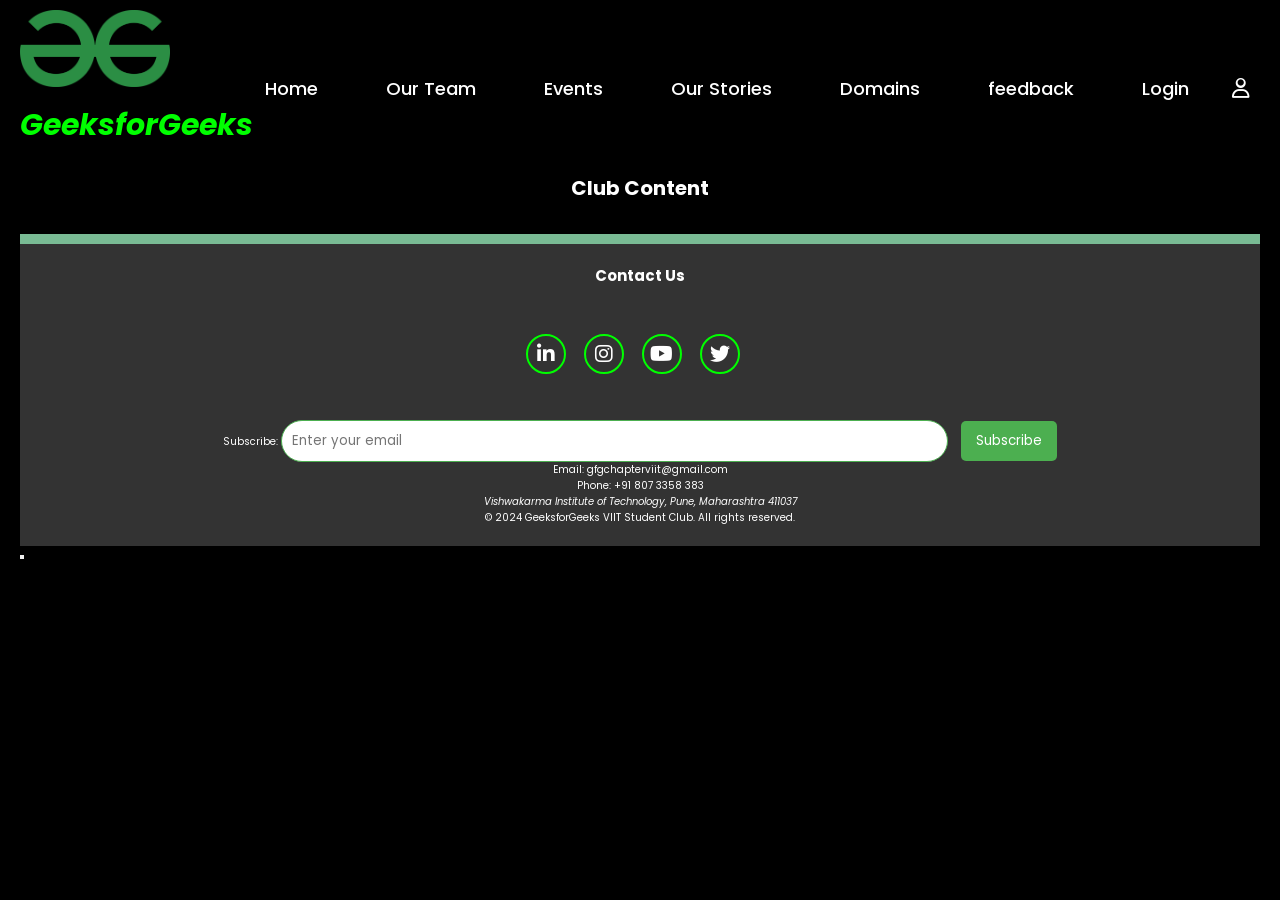
==== Club Public Content.html @ 23445c95 "added sucess story page" ====
<!DOCTYPE html>
<html lang="en">
<head>
    <meta charset="UTF-8">
    <title>Club Public Content</title>
    <link rel="stylesheet" href="home.css">
    <link rel="stylesheet" href="https://cdnjs.cloudflare.com/ajax/libs/font-awesome/6.5.2/css/all.min.css">
    <style>
        body {
            font-family: Arial, sans-serif;
            margin: 0;
            background-color: black;
            padding: 20px;
            line-height: 1.6;
            padding-top: 120px;
            width: 100%;
            box-sizing: border-box;
        }

        #contentList {
            width: 100%;
            max-width: 1400px;
            margin: 0 auto;
            display: flex;
            flex-direction: column;
            align-items: center;
        }

        .content-item {
            width: 80%;
            display: flex;
            flex-direction: column;
            isolation: isolate;
            position: relative;
            margin-bottom: 20px;
            background: white;
            border-radius: 1rem;
            overflow: hidden;
            font-family: 'Gill Sans', 'Gill Sans MT', Calibri, 'Trebuchet MS', sans-serif;
            font-size: 16px;
            --gradient: linear-gradient(to bottom, #2eadff, #3d83ff, #7e61ff);
            --color: #32a6ff;
            padding: 20px;
        }

        .content-item:before {
            position: absolute;
            content: "";
            inset: 0.0625rem;
            border-radius: 0.9375rem;
            background: #18181b;
            z-index: 2;
        }

        .content-item:after {
            position: absolute;
            content: "";
            width: 0.25rem;
            inset: 0.65rem auto 0.65rem 0.5rem;
            border-radius: 0.125rem;
            background: var(--gradient);
            transition: transform 300ms ease;
            z-index: 4;
        }

        .content-item:hover:after {
            transform: translateX(0.15rem);
        }

        .content-item img {
            max-width: 200px;
            margin-bottom: 15px;
            position: relative;
            z-index: 5;
        }

        .content-item h3 {
            color: var(--color);
            padding: 0.65rem 0.25rem 0.4rem 1.25rem;
            font-weight: 500;
            font-size: 1.1rem;
            transition: transform 300ms ease;
            z-index: 5;
            position: relative;
        }

        .content-item p {
            color: #99999d;
            padding: 0 1.25rem;
            transition: transform 300ms ease;
            z-index: 5;
            position: relative;
        }

        .content-item:hover h3,
        .content-item:hover p {
            transform: translateX(0.25rem);
        }

        .notiglow,
        .notiborderglow {
            position: absolute;
            width: 100%;
            height: 100%;
            transform: translate(-50%, -50%);
            background: radial-gradient(circle closest-side at center, white, transparent);
            opacity: 0;
            transition: opacity 300ms ease;
            pointer-events: none;
        }

        .notiglow { z-index: 3; }
        .notiborderglow { z-index: 1; }

        .content-item:hover .notiglow { opacity: 0.1; }
        .content-item:hover .notiborderglow { opacity: 0.1; }

        /* Keep existing button styles */
        .Documents-btn {
            display: flex;
            align-items: center;
            justify-content: flex-start;
            width: fit-content;
            height: 45px;
            border: none;
            padding: 0px 15px;
            border-radius: 5px;
            background-color: rgb(49, 49, 83);
            gap: 10px;
            cursor: pointer;
            transition: all 0.3s;
            position: relative;
            z-index: 5;
        }
        .folderContainer {
            width: 40px;
            height: fit-content;
            display: flex;
            flex-direction: column;
            align-items: center;
            justify-content: flex-end;
            position: relative;
        }
        .fileBack {
            z-index: 1;
            width: 80%;
            height: auto;
        }
        .filePage {
            width: 50%;
            height: auto;
            position: absolute;
            z-index: 2;
            transition: all 0.3s ease-out;
        }
        .fileFront {
            width: 85%;
            height: auto;
            position: absolute;
            z-index: 3;
            opacity: 0.95;
            transform-origin: bottom;
            transition: all 0.3s ease-out;
        }
        .text {
            color: white;
            font-size: 14px;
            font-weight: 600;
            letter-spacing: 0.5px;
        }
        .Documents-btn:hover .filePage {
            transform: translateY(-5px);
        }
        .Documents-btn:hover {
            background-color: rgb(58, 58, 94);
        }
        .Documents-btn:active {
            transform: scale(0.95);
        }
        .Documents-btn:hover .fileFront {
            transform: rotateX(30deg);
        }

        .navbar-container {
            position: fixed;
            top: 0;
            left: 0;
            width: 100%;
            z-index: 1000;
            background-color: rgba(0, 0, 0, 0.9);
        }

        #header {
            width: 100%;
            max-width: 1400px;
            margin: 0 auto;
            padding: 10px 20px;
            box-sizing: border-box;
            display: flex;
            justify-content: space-between;
            align-items: center;
        }

        h1 {
            margin-top: 20px; /* Add space above the heading */
            color: white;     /* Make heading visible on black background */
            margin-bottom: 30px; /* Add space below the heading */
        }

        footer {
            width: 100%;
            max-width: 1400px;
            margin: 0 auto;
        }

        #contentList {
            margin-top: 20px; /* Add space above the content list */
        }

        /* Add styles for the email prompt dialog */
        .email-dialog {
            position: fixed;
            top: 50%;
            left: 50%;
            transform: translate(-50%, -50%);
            background: #18181b;
            padding: 20px;
            border-radius: 10px;
            z-index: 1001;
            box-shadow: 0 0 15px rgba(0,0,0,0.3);
            border: 1px solid var(--color);
            display: none;
        }

        .email-dialog input {
            width: 100%;
            padding: 8px;
            margin: 10px 0;
            border-radius: 4px;
            border: 1px solid #3d83ff;
            background: #242424;
            color: white;
        }

        .email-dialog button {
            padding: 8px 15px;
            margin: 5px;
            border: none;
            border-radius: 4px;
            cursor: pointer;
            background: var(--gradient);
            color: white;
        }

        .overlay {
            position: fixed;
            top: 0;
            left: 0;
            right: 0;
            bottom: 0;
            background: rgba(0,0,0,0.7);
            z-index: 1000;
            display: none;
        }
    </style>
</head>
<body>
    <div class="navbar-container">
        <header id="header" style="display: inline-flex;">
            <div class="logo">
                <img src="assets/GeeksforGeeks.svg.png" alt="GeeksforGeeks logo" width="150" />
                <p id="logo_title">GeeksforGeeks</p>
            </div>
            
            <nav>
                <a href="home_page.html" aria-label="View Domains">Home <span class="emoji"></span></a>
                <a href="team.html" aria-label="Meet Our Team">Our Team <span class="emoji"></span></a>
                <a href="events.html" aria-label="See Events">Events <span class="emoji"></span></a>
                <a href="Club Public Content.html" aria-label="Success">Our Stories <span class="emoji"></span></a>
                <a href="domains.html" aria-label="View Domains">Domains <span class="emoji"></span></a>
                <a href="feedback.html" aria-label="Learn About Us">feedback <span class="emoji"></span></a>
                <a href="login.html" aria-label="Learn About Us">Login</a>
                <a href="login.html" aria-label="Learn About Us"></a>
                <a href="Club Admin Dashboard.html"> <i class="fa-regular fa-user" id="user_login"></i></a>
            </nav>
        </header>
    </div>
    <br><br>    
<center><h1>Club Content</h1></center>  
    <div id="contentList"></div>
    <div class="ribbon"></div>
    <footer>
        <div class="contact-info">
          <h2>Contact Us</h2>
          <br>
          <div class="social-icons">
              <a href="https://www.linkedin.com/company/gfg-viit/" target="_blank">
                  <i class="fab fa-linkedin-in"></i>
              </a>
              <a href="https://www.instagram.com/gfg_viit/" target="_blank">
                  <i class="fab fa-instagram"></i>
              </a>
              <a href="https://m.youtube.com/@geeksforgeeksviit1161" target="_blank">
                  <i class="fab fa-youtube"></i>
              </a>
             <a href="https://x.com/GfgViit?t=T0-_fiFjqprw9JBnfZj6lg&s=09" target="_blank">
              <i class="fab fa-twitter"></i>
              </a>
          </div>
      </div> 
    
        <br>
        <div class="footer-content">
            <form>
                <label for="email">Subscribe:</label>
                <input type="email" id="email" placeholder="Enter your email" />
                <button type="submit">Subscribe</button>
            </form>
      
            <p>Email: <a href="mailto:gfgchapterviit@gmail.com">gfgchapterviit@gmail.com</a></p>
          
            <p>Phone: <a href="tel:+91-8073358383">+91 807 3358 383</a></p>
            <address>
          
              Vishwakarma Institute of Technology, Pune, Maharashtra 411037
          </address>
        </div>
      </div>
   
            <p>&copy; 2024 GeeksforGeeks VIIT Student Club. All rights reserved.</p>
        </div>
    </div> 
</footer>
<!-- scroll to top button  -->
<button id="scrollToTop" title="Scroll to Top"></button>

    <div class="overlay" id="overlay"></div>
    <div class="email-dialog" id="emailDialog">
        <h3 style="color: white;">Share Success Story</h3>
        <input type="email" id="recipientEmail" placeholder="Enter recipient's email">
        <button onclick="sendEmail()">Send</button>
        <button onclick="closeDialog()">Cancel</button>
    </div>

    <script>
        const CONTENT_STORAGE_KEY = 'clubContent';

        function renderContentList() {
            const contentList = document.getElementById('contentList');
            const contents = JSON.parse(localStorage.getItem(CONTENT_STORAGE_KEY) || '[]');

            contentList.innerHTML = contents.map(content => `
                <div class="content-item">
                    <div class="notiglow"></div>
                    <div class="notiborderglow"></div>
                    <h3>${content.title}</h3>
                    <img src="${content.image}" alt="${content.title}">
                    <p>${content.description}</p>
                    <button class="Documents-btn" 
                        onclick="shareViaEmail(this)" 
                        data-title="${content.title}"
                        data-story="${encodeURIComponent(content.successStory)}">
                        <span class="folderContainer">
                            <svg class="fileBack" width="146" height="113" viewBox="0 0 146 113" fill="none" xmlns="http://www.w3.org/2000/svg">
                                <path d="M0 4C0 1.79086 1.79086 0 4 0H50.3802C51.8285 0 53.2056 0.627965 54.1553 1.72142L64.3303 13.4371C65.2799 14.5306 66.657 15.1585 68.1053 15.1585H141.509C143.718 15.1585 145.509 16.9494 145.509 19.1585V109C145.509 111.209 143.718 113 141.509 113H3.99999C1.79085 113 0 111.209 0 109V4Z" fill="url(#paint0_linear_117_4)"></path>
                                <defs>
                                    <linearGradient id="paint0_linear_117_4" x1="0" y1="0" x2="72.93" y2="95.4804" gradientUnits="userSpaceOnUse">
                                        <stop stop-color="#8F88C2"></stop>
                                        <stop offset="1" stop-color="#5C52A2"></stop>
                                    </linearGradient>
                                </defs>
                            </svg>
                            <svg class="filePage" width="88" height="99" viewBox="0 0 88 99" fill="none" xmlns="http://www.w3.org/2000/svg">
                                <rect width="88" height="99" fill="url(#paint0_linear_117_6)"></rect>
                                <defs>
                                    <linearGradient id="paint0_linear_117_6" x1="0" y1="0" x2="81" y2="160.5" gradientUnits="userSpaceOnUse">
                                        <stop stop-color="white"></stop>
                                        <stop offset="1" stop-color="#686868"></stop>
                                    </linearGradient>
                                </defs>
                            </svg>
                            <svg class="fileFront" width="160" height="79" viewBox="0 0 160 79" fill="none" xmlns="http://www.w3.org/2000/svg">
                                <path d="M0.29306 12.2478C0.133905 9.38186 2.41499 6.97059 5.28537 6.97059H30.419H58.1902C59.5751 6.97059 60.9288 6.55982 62.0802 5.79025L68.977 1.18034C70.1283 0.410771 71.482 0 72.8669 0H77H155.462C157.87 0 159.733 2.1129 159.43 4.50232L150.443 75.5023C150.19 77.5013 148.489 79 146.474 79H7.78403C5.66106 79 3.9079 77.3415 3.79019 75.2218L0.29306 12.2478Z" fill="url(#paint0_linear_117_5)"></path>
                                <defs>
                                    <linearGradient id="paint0_linear_117_5" x1="38.7619" y1="8.71323" x2="66.9106" y2="82.8317" gradientUnits="userSpaceOnUse">
                                        <stop stop-color="#C3BBFF"></stop>
                                        <stop offset="1" stop-color="#51469A"></stop>
                                    </linearGradient>
                                </defs>
                            </svg>
                        </span>
                        <p class="text">Share Success Story</p>
                    </button>
                </div>
            `).join('');
        }

        let currentStoryData = null;

        function shareViaEmail(button) {
            currentStoryData = {
                title: button.getAttribute('data-title'),
                story: decodeURIComponent(button.getAttribute('data-story'))
            };
            
            document.getElementById('overlay').style.display = 'block';
            document.getElementById('emailDialog').style.display = 'block';
        }

        function closeDialog() {
            document.getElementById('overlay').style.display = 'none';
            document.getElementById('emailDialog').style.display = 'none';
            document.getElementById('recipientEmail').value = '';
        }

        function sendEmail() {
            const recipientEmail = document.getElementById('recipientEmail').value;
            
            if (!recipientEmail) {
                alert('Please enter a valid email address');
                return;
            }

            if (!currentStoryData) {
                alert('Something went wrong. Please try again.');
                return;
            }

            const subject = encodeURIComponent(`Success Story: ${currentStoryData.title}`);
            const body = encodeURIComponent(`Check out this amazing success story:\n\n${currentStoryData.story}`);
            window.location.href = `mailto:${recipientEmail}?subject=${subject}&body=${body}`;
            
            closeDialog();
        }

        // Initial render
        renderContentList();
    </script>
</body>
</html>
---- home.css ----
@import url('https://fonts.googleapis.com/css2?family=Poppins:wght@100;200;300;400;500;600&display=swap');

* {
    margin: 0;
    padding: 0;
    box-sizing: border-box;
    text-decoration: none;
    font-family: 'Poppins', sans-serif;
}

html {
    font-size: 62.5%;
}

body {
    width: 100%;
    height: 100vh;
    background-color: transparent; /* Ensure background is transparent */
}

/* Header */
header {
    margin-top: 20px;
    top: 0;
    left: 0;
    height: 100%;
    width: 100%;
    padding: 1rem 9%;
    background-color: transparent; /* Ensure background is transparent */
    filter: drop-shadow(10px);
    display: flex;
    justify-content: space-between;
    align-items: center;
    z-index: 100; /* Ensure header is above particles */
}

.logo {
    font-style: oblique;
    font-family: Cambria, Cochin, Georgia, Times, 'Times New Roman', serif;
    font-size: 3rem;
    color: #00FF00;
    font-weight: bold;
    cursor: pointer;
    transition: transform 0.5s ease;
}

.logo:hover {
    transform: scale(1.1);
}

nav a {
    margin: 0 10px;
    font-size: 1.8rem;
    color: white;
    font-weight: 500;
    border-bottom: 3px solid transparent;
    transition: 0.3s ease;
}

#user_login {
    font-size: 20px;
}

nav a:hover,
nav a.active {
    color: #19cc28;
    border-bottom: 3px solid #19cc28;
}

@media (max-width: 995px) {
    nav {
        display: flex;
        position: absolute;
        top: 0;
        right: 0;
        width: 40%;
        padding: 1rem;
        background-color: #161616;
        border-left: 3px solid #19cc28;
        border-bottom: 3px solid #19cc28;
        border-bottom-left-radius: 2rem;
    }

    nav a {
        font-size: 2rem;
        margin: 3rem 0;
    }
}

.emoji {
    display: inline-block;
    width: 40px;
    height: 40px;
    background: url("assets/dino-removebg-preview.png") no-repeat center;
    background-size: contain;
    transform: scale(0);
    opacity: 0;
    transition: transform 0.3s ease, opacity 0.3s ease;
}

nav a:hover .emoji {
    transform: scale(1);
    opacity: 1;
}

.home {
    width: 100%;
    display: flex;
    justify-content: center;
    align-items: center;
    padding: 20rem;
    min-height: 100vh;
    background-color: transparent; /* Ensure background is transparent */
    position: relative;
    z-index: 1; /* Ensure home section is above particles */
}

.home-content h1 {
    color: white;
    font-size: 6rem;
    font-weight: 700;
    line-height: 1.3;
}

.home-content h1 span {
    color: #19cc28;
}

.home-content h3 {
    font-size: 4rem;
    font-weight: 700;
    margin-bottom: 1rem;
}

.home-content p {
    font-size: 1.6rem;
}

.home-img img {
    width: 32vw;
    border-radius: 50%;
    box-shadow: 0 0 25px #19cc28;
    cursor: pointer;
    transition: transform 0.2s ease;
}

.home-img img:hover {
    transform: scale(1.05);
}

.social-icons a {
    display: inline-flex;
    justify-content: center;
    align-items: center;
    width: 4rem;
    height: 4rem;
    background-color: transparent;
    border: 0.2rem solid #00FF00;
    font-size: 2rem;
    border-radius: 50%;
    margin: 3rem 1.5rem 3rem 0;
    transition: 0.3s ease;
    color: #00FF00;
}

.social-icons a:hover {
    transform: scale(1.3) translateY(-5px);
    background-color: #00FF00;
    box-shadow: 0 0 25px #00FF00;
}

p a {
    color: #ffffff;
}

.typing-text {
    color: white;
    font-size: 34px;
    font-weight: 600;
    min-width: 280px;
}

.typing-text span {
    position: relative;
}

.typing-text span::before {
    content: "software Developer";
    color: #19cc28;
    animation: words 20s infinite;
}

.typing-text span::after {
    content: "";
    background-color: transparent;
    position: absolute;
    width: calc(100% + 8px);
    height: 100%;
    border-left: 3px solid white;
    right: -8px;
    animation: cursor 0.6s infinite;
}

@keyframes cursor {
    to {
        border-left: 3px solid #00FF00;
    }
}

@media (max-width: 1000px) {
    .home {
        gap: 4rem;
    }
}

@media(max-width:995px) {
    .home {
        flex-direction: column;
        margin: 5rem 4rem;
    }

    .home .home-content h3 {
        font-size: 2.5rem;
    }

    .home-content h1 {
        font-size: 5rem;
    }

    .home-img img {
        width: 70vw;
        margin-top: 4rem;
    }
}

@keyframes words {
    0%, 20% {
        content: "Data Structures";
    }
    21%, 40% {
        content: "Artificial Intelligence";
    }
    41%, 60% {
        content: "Web Designer";
    }
    61%, 80% {
        content: "Web Development";
    }
    81%, 100% {
        content: "DSA";
    }
}

/* Footer */
footer {
    align-items: start;
    background-color: #333;
    color: #ffffff;
    padding: 20px;
    text-align: center;
    position: relative;
    z-index: 1; /* Ensure footer is above particles */
}

footer input[type="email"] {
    padding: 10px;
    border: 1px solid #4CAF50;
    border-radius: 50px;
    width: 50em;
    margin-right: 10px;
}

footer button {
    padding: 10px 15px;
    background-color: #4CAF50;
    color: #ffffff;
    border: none;
    border-radius: 5px;
    cursor: pointer;
}

footer button:hover {
    background-color: #45a049;
}

.contact-info a {
    color: #ffffff;
}

@media (max-width: 995px) {
    .home {
        flex-direction: column;
        gap: 4rem;
    }

    .home-content h1 {
        font-size: 5rem;
    }

    .home-content h3 {
        font-size: 2.5rem;
    }

    .home-img img {
        width: 70vw;
        margin-top: 4rem;
    }
}

.container {
    width: 100%;
    margin-top: 50px;
    display: flex;
    justify-content: space-around;
    align-items: flex-start;
    gap: 40px;
    padding: 20px;
    background-color: transparent;
    position: relative;
    z-index: 1; /* Ensure container is above particles */
}

.box {
    min-height: 300px;
    width: 400px;
    height: 400px;
    padding: 20px;
    padding-top: 40px;
    color: red;
    background-color: rgb(32, 30, 30);
    border: 2px solid #19cc28;
    border-radius: 10px;
    text-align: center;
    overflow: hidden;
    position: relative;
    transition: transform 0.3s ease, box-shadow 0.3s ease;
    box-sizing: border-box;
    background-image: url(background\ box.avif);
}

.box p {
    font-size: 2rem;
    font-weight: bold;
    color: #19cc28;
    line-height: 1.6;
    margin: 0;
    overflow-wrap: break-word;
    word-wrap: break-word;
}

.box:hover {
    box-shadow: 0 8px 16px rgba(25, 204, 40, 0.8), 0 0 20px #19cc28;
    transform: scale(1.05);
    z-index: 100;
    overflow: visible;
}

.ribbon {
    height: 10px;
    width: 100%;
    background-color: rgb(121, 187, 148);
}
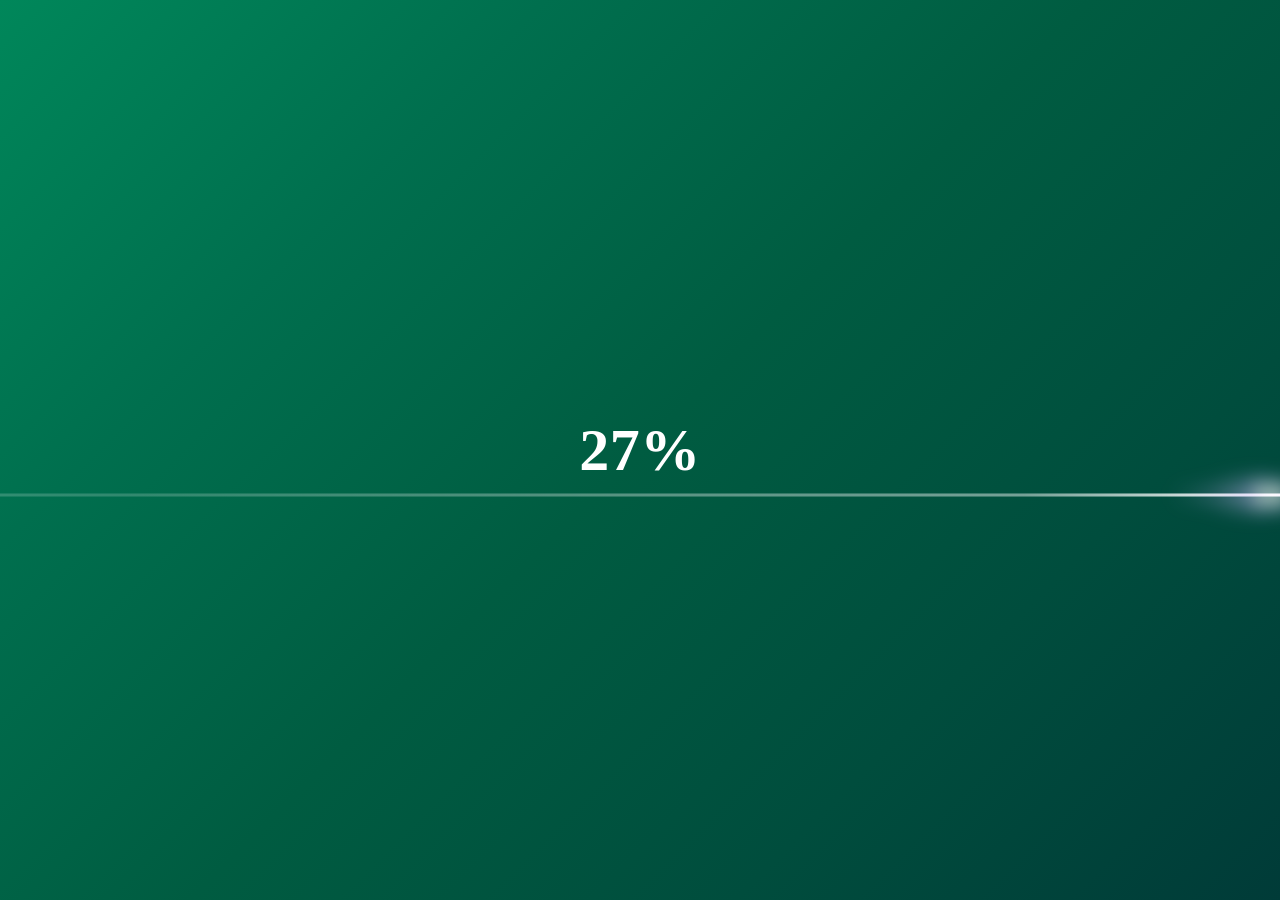
==== commit 4d7169ed: "Added Page Loader" ====
--- a/Club Public Content.html
+++ b/Club Public Content.html
@@ -5,266 +5,28 @@
     <title>Club Public Content</title>
     <link rel="stylesheet" href="home.css">
     <link rel="stylesheet" href="https://cdnjs.cloudflare.com/ajax/libs/font-awesome/6.5.2/css/all.min.css">
-    <style>
-        body {
-            font-family: Arial, sans-serif;
-            margin: 0;
-            background-color: black;
-            padding: 20px;
-            line-height: 1.6;
-            padding-top: 120px;
-            width: 100%;
-            box-sizing: border-box;
-        }
-
-        #contentList {
-            width: 100%;
-            max-width: 1400px;
-            margin: 0 auto;
-            display: flex;
-            flex-direction: column;
-            align-items: center;
-        }
-
-        .content-item {
-            width: 80%;
-            display: flex;
-            flex-direction: column;
-            isolation: isolate;
-            position: relative;
-            margin-bottom: 20px;
-            background: white;
-            border-radius: 1rem;
-            overflow: hidden;
-            font-family: 'Gill Sans', 'Gill Sans MT', Calibri, 'Trebuchet MS', sans-serif;
-            font-size: 16px;
-            --gradient: linear-gradient(to bottom, #2eadff, #3d83ff, #7e61ff);
-            --color: #32a6ff;
-            padding: 20px;
-        }
-
-        .content-item:before {
-            position: absolute;
-            content: "";
-            inset: 0.0625rem;
-            border-radius: 0.9375rem;
-            background: #18181b;
-            z-index: 2;
-        }
-
-        .content-item:after {
-            position: absolute;
-            content: "";
-            width: 0.25rem;
-            inset: 0.65rem auto 0.65rem 0.5rem;
-            border-radius: 0.125rem;
-            background: var(--gradient);
-            transition: transform 300ms ease;
-            z-index: 4;
-        }
-
-        .content-item:hover:after {
-            transform: translateX(0.15rem);
-        }
-
-        .content-item img {
-            max-width: 200px;
-            margin-bottom: 15px;
-            position: relative;
-            z-index: 5;
-        }
-
-        .content-item h3 {
-            color: var(--color);
-            padding: 0.65rem 0.25rem 0.4rem 1.25rem;
-            font-weight: 500;
-            font-size: 1.1rem;
-            transition: transform 300ms ease;
-            z-index: 5;
-            position: relative;
-        }
-
-        .content-item p {
-            color: #99999d;
-            padding: 0 1.25rem;
-            transition: transform 300ms ease;
-            z-index: 5;
-            position: relative;
-        }
-
-        .content-item:hover h3,
-        .content-item:hover p {
-            transform: translateX(0.25rem);
-        }
-
-        .notiglow,
-        .notiborderglow {
-            position: absolute;
-            width: 100%;
-            height: 100%;
-            transform: translate(-50%, -50%);
-            background: radial-gradient(circle closest-side at center, white, transparent);
-            opacity: 0;
-            transition: opacity 300ms ease;
-            pointer-events: none;
-        }
-
-        .notiglow { z-index: 3; }
-        .notiborderglow { z-index: 1; }
-
-        .content-item:hover .notiglow { opacity: 0.1; }
-        .content-item:hover .notiborderglow { opacity: 0.1; }
-
-        /* Keep existing button styles */
-        .Documents-btn {
-            display: flex;
-            align-items: center;
-            justify-content: flex-start;
-            width: fit-content;
-            height: 45px;
-            border: none;
-            padding: 0px 15px;
-            border-radius: 5px;
-            background-color: rgb(49, 49, 83);
-            gap: 10px;
-            cursor: pointer;
-            transition: all 0.3s;
-            position: relative;
-            z-index: 5;
-        }
-        .folderContainer {
-            width: 40px;
-            height: fit-content;
-            display: flex;
-            flex-direction: column;
-            align-items: center;
-            justify-content: flex-end;
-            position: relative;
-        }
-        .fileBack {
-            z-index: 1;
-            width: 80%;
-            height: auto;
-        }
-        .filePage {
-            width: 50%;
-            height: auto;
-            position: absolute;
-            z-index: 2;
-            transition: all 0.3s ease-out;
-        }
-        .fileFront {
-            width: 85%;
-            height: auto;
-            position: absolute;
-            z-index: 3;
-            opacity: 0.95;
-            transform-origin: bottom;
-            transition: all 0.3s ease-out;
-        }
-        .text {
-            color: white;
-            font-size: 14px;
-            font-weight: 600;
-            letter-spacing: 0.5px;
-        }
-        .Documents-btn:hover .filePage {
-            transform: translateY(-5px);
-        }
-        .Documents-btn:hover {
-            background-color: rgb(58, 58, 94);
-        }
-        .Documents-btn:active {
-            transform: scale(0.95);
-        }
-        .Documents-btn:hover .fileFront {
-            transform: rotateX(30deg);
-        }
-
-        .navbar-container {
-            position: fixed;
-            top: 0;
-            left: 0;
-            width: 100%;
-            z-index: 1000;
-            background-color: rgba(0, 0, 0, 0.9);
-        }
-
-        #header {
-            width: 100%;
-            max-width: 1400px;
-            margin: 0 auto;
-            padding: 10px 20px;
-            box-sizing: border-box;
-            display: flex;
-            justify-content: space-between;
-            align-items: center;
-        }
-
-        h1 {
-            margin-top: 20px; /* Add space above the heading */
-            color: white;     /* Make heading visible on black background */
-            margin-bottom: 30px; /* Add space below the heading */
-        }
-
-        footer {
-            width: 100%;
-            max-width: 1400px;
-            margin: 0 auto;
-        }
-
-        #contentList {
-            margin-top: 20px; /* Add space above the content list */
-        }
-
-        /* Add styles for the email prompt dialog */
-        .email-dialog {
-            position: fixed;
-            top: 50%;
-            left: 50%;
-            transform: translate(-50%, -50%);
-            background: #18181b;
-            padding: 20px;
-            border-radius: 10px;
-            z-index: 1001;
-            box-shadow: 0 0 15px rgba(0,0,0,0.3);
-            border: 1px solid var(--color);
-            display: none;
-        }
-
-        .email-dialog input {
-            width: 100%;
-            padding: 8px;
-            margin: 10px 0;
-            border-radius: 4px;
-            border: 1px solid #3d83ff;
-            background: #242424;
-            color: white;
-        }
-
-        .email-dialog button {
-            padding: 8px 15px;
-            margin: 5px;
-            border: none;
-            border-radius: 4px;
-            cursor: pointer;
-            background: var(--gradient);
-            color: white;
-        }
-
-        .overlay {
-            position: fixed;
-            top: 0;
-            left: 0;
-            right: 0;
-            bottom: 0;
-            background: rgba(0,0,0,0.7);
-            z-index: 1000;
-            display: none;
-        }
-    </style>
+    <link rel="stylesheet" href="Club Public Content.css">
+    <link rel="stylesheet" href="loader.css">
+  
+    <link rel="stylesheet" href="https://cdnjs.cloudflare.com/ajax/libs/font-awesome/6.7.1/css/all.min.css" integrity="sha512-5Hs3dF2AEPkpNAR7UiOHba+lRSJNeM2ECkwxUIxC1Q/FLycGTbNapWXB4tP889k5T5Ju8fs4b1P5z/iB4nMfSQ==" crossorigin="anonymous" referrerpolicy="no-referrer" />
+    
+    <!-- jQuery first -->
+    <script src="https://code.jquery.com/jquery-3.7.1.min.js"></script>
+    
+    <!-- Loader script after jQuery -->
+    <script src="loader.js"></script>
 </head>
 <body>
+    <!-- Add loader HTML here -->
+<div class="page-overlay">
+    <div class="text"><p></p></div>
+    <div class="paper-progress-bar"></div>
+  </div>
+  <div class="inside">
+    <div class="hacker-image">
+      <img src="assets/GeeksforGeeks.svg.png" alt="hacker logo">
+    </div>
+  </div>
     <div class="navbar-container">
         <header id="header" style="display: inline-flex;">
             <div class="logo">
@@ -342,99 +104,6 @@
         <button onclick="closeDialog()">Cancel</button>
     </div>
 
-    <script>
-        const CONTENT_STORAGE_KEY = 'clubContent';
-
-        function renderContentList() {
-            const contentList = document.getElementById('contentList');
-            const contents = JSON.parse(localStorage.getItem(CONTENT_STORAGE_KEY) || '[]');
-
-            contentList.innerHTML = contents.map(content => `
-                <div class="content-item">
-                    <div class="notiglow"></div>
-                    <div class="notiborderglow"></div>
-                    <h3>${content.title}</h3>
-                    <img src="${content.image}" alt="${content.title}">
-                    <p>${content.description}</p>
-                    <button class="Documents-btn" 
-                        onclick="shareViaEmail(this)" 
-                        data-title="${content.title}"
-                        data-story="${encodeURIComponent(content.successStory)}">
-                        <span class="folderContainer">
-                            <svg class="fileBack" width="146" height="113" viewBox="0 0 146 113" fill="none" xmlns="http://www.w3.org/2000/svg">
-                                <path d="M0 4C0 1.79086 1.79086 0 4 0H50.3802C51.8285 0 53.2056 0.627965 54.1553 1.72142L64.3303 13.4371C65.2799 14.5306 66.657 15.1585 68.1053 15.1585H141.509C143.718 15.1585 145.509 16.9494 145.509 19.1585V109C145.509 111.209 143.718 113 141.509 113H3.99999C1.79085 113 0 111.209 0 109V4Z" fill="url(#paint0_linear_117_4)"></path>
-                                <defs>
-                                    <linearGradient id="paint0_linear_117_4" x1="0" y1="0" x2="72.93" y2="95.4804" gradientUnits="userSpaceOnUse">
-                                        <stop stop-color="#8F88C2"></stop>
-                                        <stop offset="1" stop-color="#5C52A2"></stop>
-                                    </linearGradient>
-                                </defs>
-                            </svg>
-                            <svg class="filePage" width="88" height="99" viewBox="0 0 88 99" fill="none" xmlns="http://www.w3.org/2000/svg">
-                                <rect width="88" height="99" fill="url(#paint0_linear_117_6)"></rect>
-                                <defs>
-                                    <linearGradient id="paint0_linear_117_6" x1="0" y1="0" x2="81" y2="160.5" gradientUnits="userSpaceOnUse">
-                                        <stop stop-color="white"></stop>
-                                        <stop offset="1" stop-color="#686868"></stop>
-                                    </linearGradient>
-                                </defs>
-                            </svg>
-                            <svg class="fileFront" width="160" height="79" viewBox="0 0 160 79" fill="none" xmlns="http://www.w3.org/2000/svg">
-                                <path d="M0.29306 12.2478C0.133905 9.38186 2.41499 6.97059 5.28537 6.97059H30.419H58.1902C59.5751 6.97059 60.9288 6.55982 62.0802 5.79025L68.977 1.18034C70.1283 0.410771 71.482 0 72.8669 0H77H155.462C157.87 0 159.733 2.1129 159.43 4.50232L150.443 75.5023C150.19 77.5013 148.489 79 146.474 79H7.78403C5.66106 79 3.9079 77.3415 3.79019 75.2218L0.29306 12.2478Z" fill="url(#paint0_linear_117_5)"></path>
-                                <defs>
-                                    <linearGradient id="paint0_linear_117_5" x1="38.7619" y1="8.71323" x2="66.9106" y2="82.8317" gradientUnits="userSpaceOnUse">
-                                        <stop stop-color="#C3BBFF"></stop>
-                                        <stop offset="1" stop-color="#51469A"></stop>
-                                    </linearGradient>
-                                </defs>
-                            </svg>
-                        </span>
-                        <p class="text">Share Success Story</p>
-                    </button>
-                </div>
-            `).join('');
-        }
-
-        let currentStoryData = null;
-
-        function shareViaEmail(button) {
-            currentStoryData = {
-                title: button.getAttribute('data-title'),
-                story: decodeURIComponent(button.getAttribute('data-story'))
-            };
-            
-            document.getElementById('overlay').style.display = 'block';
-            document.getElementById('emailDialog').style.display = 'block';
-        }
-
-        function closeDialog() {
-            document.getElementById('overlay').style.display = 'none';
-            document.getElementById('emailDialog').style.display = 'none';
-            document.getElementById('recipientEmail').value = '';
-        }
-
-        function sendEmail() {
-            const recipientEmail = document.getElementById('recipientEmail').value;
-            
-            if (!recipientEmail) {
-                alert('Please enter a valid email address');
-                return;
-            }
-
-            if (!currentStoryData) {
-                alert('Something went wrong. Please try again.');
-                return;
-            }
-
-            const subject = encodeURIComponent(`Success Story: ${currentStoryData.title}`);
-            const body = encodeURIComponent(`Check out this amazing success story:\n\n${currentStoryData.story}`);
-            window.location.href = `mailto:${recipientEmail}?subject=${subject}&body=${body}`;
-            
-            closeDialog();
-        }
-
-        // Initial render
-        renderContentList();
-    </script>
+    <script src="Club Public Content.js"></script>
 </body>
 </html>
--- a/home.css
+++ b/home.css
@@ -356,13 +356,49 @@
 }
 
 .ribbon {
+    height: 2px;
+    width: 80%;
+    background-color: #19cc28;
+    margin: 30px auto;
+    position: relative;
+    z-index: 2;
+}
+
+.ribbon::before,
+.ribbon::after {
+    content: '';
+    position: absolute;
+    width: 10px;
     height: 10px;
+    border-radius: 50%;
+    background-color: #19cc28;
+    top: 50%;
+    transform: translateY(-50%);
+}
+
+.ribbon::before {
+    left: -5px;
+}
+
+.ribbon::after {
+    right: -5px;
+}
+
+.hacker-image {
+    position: fixed;
+    top: 50%;
+    left: 50%;
+    transform: translate(-50%, -50%);
+    z-index: 9999;
+    width: 200px;
+    /* Adjust as needed */
+  }
+  
+  .hacker-image img {
     width: 100%;
-    background-color: rgb(121, 187, 148);
-}
-
-
-
-
-
-
+    height: auto;
+    display: block;
+  }
+
+
+
--- a/Club Public Content.css
+++ b/Club Public Content.css
@@ -0,0 +1,302 @@
+body {
+    font-family: Arial, sans-serif;
+    margin: 0;
+    background-color: black;
+    padding: 20px;
+    line-height: 1.6;
+    padding-top: 120px;
+    width: 100%;
+    box-sizing: border-box;
+}
+
+#contentList {
+    width: 100%;
+    max-width: 1400px;
+    margin: 0 auto;
+    display: flex;
+    flex-direction: column;
+    align-items: center;
+}
+
+.content-item {
+    width: 80%;
+    display: flex;
+    flex-direction: column;
+    isolation: isolate;
+    position: relative;
+    margin-bottom: 20px;
+    background: white;
+    border-radius: 1rem;
+    overflow: hidden;
+    font-family: 'Gill Sans', 'Gill Sans MT', Calibri, 'Trebuchet MS', sans-serif;
+    font-size: 16px;
+    --gradient: linear-gradient(to bottom, #2eadff, #3d83ff, #7e61ff);
+    --color: #32a6ff;
+    padding: 20px;
+}
+
+.content-item:before {
+    position: absolute;
+    content: "";
+    inset: 0.0625rem;
+    border-radius: 0.9375rem;
+    background: #18181b;
+    z-index: 2;
+}
+
+.content-item:after {
+    position: absolute;
+    content: "";
+    width: 0.25rem;
+    inset: 0.65rem auto 0.65rem 0.5rem;
+    border-radius: 0.125rem;
+    background: var(--gradient);
+    transition: transform 300ms ease;
+    z-index: 4;
+}
+
+.content-item:hover:after {
+    transform: translateX(0.15rem);
+}
+
+.content-item img {
+    max-width: 200px;
+    margin-bottom: 15px;
+    position: relative;
+    z-index: 5;
+}
+
+.content-item h3 {
+    color: var(--color);
+    padding: 0.65rem 0.25rem 0.4rem 1.25rem;
+    font-weight: 500;
+    font-size: 1.1rem;
+    transition: transform 300ms ease;
+    z-index: 5;
+    position: relative;
+}
+
+.content-item p {
+    color: #99999d;
+    padding: 0 1.25rem;
+    transition: transform 300ms ease;
+    z-index: 5;
+    position: relative;
+}
+
+.content-item:hover h3,
+.content-item:hover p {
+    transform: translateX(0.25rem);
+}
+
+.notiglow,
+.notiborderglow {
+    position: absolute;
+    width: 100%;
+    height: 100%;
+    transform: translate(-50%, -50%);
+    background: radial-gradient(circle closest-side at center, white, transparent);
+    opacity: 0;
+    transition: opacity 300ms ease;
+    pointer-events: none;
+}
+
+.notiglow { z-index: 3; }
+.notiborderglow { z-index: 1; }
+
+.content-item:hover .notiglow { opacity: 0.1; }
+.content-item:hover .notiborderglow { opacity: 0.1; }
+
+/* Keep existing button styles */
+.Documents-btn {
+    display: flex;
+    align-items: center;
+    justify-content: flex-start;
+    width: fit-content;
+    height: 45px;
+    border: none;
+    padding: 0px 15px;
+    border-radius: 5px;
+    background-color: rgb(49, 49, 83);
+    gap: 10px;
+    cursor: pointer;
+    transition: all 0.3s;
+    position: relative;
+    z-index: 5;
+}
+.folderContainer {
+    width: 40px;
+    height: fit-content;
+    display: flex;
+    flex-direction: column;
+    align-items: center;
+    justify-content: flex-end;
+    position: relative;
+}
+.fileBack {
+    z-index: 1;
+    width: 80%;
+    height: auto;
+}
+.filePage {
+    width: 50%;
+    height: auto;
+    position: absolute;
+    z-index: 2;
+    transition: all 0.3s ease-out;
+}
+.fileFront {
+    width: 85%;
+    height: auto;
+    position: absolute;
+    z-index: 3;
+    opacity: 0.95;
+    transform-origin: bottom;
+    transition: all 0.3s ease-out;
+}
+.text {
+    color: white;
+    font-size: 14px;
+    font-weight: 600;
+    letter-spacing: 0.5px;
+}
+.Documents-btn:hover .filePage {
+    transform: translateY(-5px);
+}
+.Documents-btn:hover {
+    background-color: rgb(58, 58, 94);
+}
+.Documents-btn:active {
+    transform: scale(0.95);
+}
+.Documents-btn:hover .fileFront {
+    transform: rotateX(30deg);
+}
+
+.navbar-container {
+    position: fixed;
+    top: 0;
+    left: 0;
+    width: 100%;
+    z-index: 1000;
+    background-color: rgba(0, 0, 0, 0.9);
+}
+
+#header {
+    width: 100%;
+    max-width: 1400px;
+    margin: 0 auto;
+    padding: 10px 20px;
+    box-sizing: border-box;
+    display: flex;
+    justify-content: space-between;
+    align-items: center;
+}
+
+h1 {
+    margin-top: 20px; /* Add space above the heading */
+    color: white;     /* Make heading visible on black background */
+    margin-bottom: 30px; /* Add space below the heading */
+}
+
+footer {
+    width: 100%;
+    max-width: 1400px;
+    margin: 0 auto;
+}
+
+#contentList {
+    margin-top: 20px; /* Add space above the content list */
+}
+
+/* Add styles for the email prompt dialog */
+.email-dialog {
+    position: fixed;
+    top: 50%;
+    left: 50%;
+    transform: translate(-50%, -50%);
+    background: #18181b;
+    padding: 20px;
+    border-radius: 10px;
+    z-index: 1001;
+    box-shadow: 0 0 15px rgba(0,0,0,0.3);
+    border: 1px solid var(--color);
+    display: none;
+}
+
+.email-dialog input {
+    width: 100%;
+    padding: 8px;
+    margin: 10px 0;
+    border-radius: 4px;
+    border: 1px solid #3d83ff;
+    background: #242424;
+    color: white;
+}
+
+.email-dialog button {
+    padding: 8px 15px;
+    margin: 5px;
+    border: none;
+    border-radius: 4px;
+    cursor: pointer;
+    background: var(--gradient);
+    color: white;
+}
+
+.overlay {
+    position: fixed;
+    top: 0;
+    left: 0;
+    right: 0;
+    bottom: 0;
+    background: rgba(0,0,0,0.7);
+    z-index: 1000;
+    display: none;
+}
+
+.inside img {
+    position: fixed;
+    top: 0;
+    left: 0;
+    width: 100vw;
+    height: 100vh;
+    object-fit: cover;
+    opacity: 0;
+    transform: scale(0.8) rotate(-15deg) translate(-100%, -100%);
+    transition: all 0.8s cubic-bezier(0.4, 0, 0.2, 1);
+    animation: coverPage 1.2s cubic-bezier(0.4, 0, 0.2, 1) forwards;
+}
+
+@keyframes coverPage {
+    0% {
+        opacity: 0;
+        transform: scale(0.8) rotate(-15deg) translate(-100%, -100%);
+    }
+    30% {
+        opacity: 1;
+    }
+    70% {
+        transform: scale(1.2) rotate(5deg) translate(0, 0);
+    }
+    100% {
+        opacity: 1;
+        transform: scale(1) rotate(0deg) translate(0, 0);
+    }
+}
+
+.hacker-image {
+    position: fixed;
+    top: 50%;
+    left: 50%;
+    transform: translate(-50%, -50%);
+    z-index: 9999;
+    width: 200px;
+    /* Adjust as needed */
+  }
+  
+  .hacker-image img {
+    width: 100%;
+    height: auto;
+    display: block;
+  }
--- a/loader.css
+++ b/loader.css
@@ -0,0 +1,200 @@
+body {
+  margin: 0;
+  background-image: url("https://static.vecteezy.com/system/resources/previews/001/401/677/non_2x/abstract-polygonal-shape-black-background-free-vector.jpg");
+}
+
+.page-overlay {
+  width: 100%;
+  height: 100vh;
+  /* Option 1: Linear Gradient */
+  background: linear-gradient(
+      135deg,
+      #00875A 0%,    /* Bright emerald green */
+      #006F4E 25%,   /* Deep forest green */
+      #005C41 50%,   /* Dark green */
+      #004D3D 75%,   /* Deep teal */
+      #003B38 100%   /* Dark turquoise */
+  );
+  /* Uncomment below and comment out above for radial gradient
+  background: radial-gradient(
+      circle at center,
+      #00875A 0%,    
+      #006F4E 30%,   
+      #005C41 60%,   
+      #004D3D 80%,   
+      #003B38 100%   
+  );
+  */
+  position: fixed;
+  top: 0;
+  left: 0;
+  z-index: 9999;
+}
+
+.text {
+  position: absolute;
+  top: 50%;
+  width: 100%;
+  height: auto;
+  transform: translate(0, -50%);
+}
+
+.text>p {
+  font-size: 6rem;
+  /* Increased from 1.5rem */
+  color: #fff;
+  text-align: center;
+  font-family: wallpoet;
+}
+
+.inside {
+  position: fixed;
+  top: 50%;
+  left: 50%;
+  transform: translate(-50%, -50%);
+  z-index: 9998;
+  display: none;
+}
+
+.inside>p {
+  font-size: 8rem;
+  /* Increased from 6rem */
+  color: #0f6944;
+  font-family: wallpoet;
+  text-align: center;
+}
+
+@-webkit-keyframes progress1 {
+  0% {
+    -webkit-transform: scalex(0);
+    transform: scalex(0);
+    opacity: .5;
+  }
+
+  90% {
+    -webkit-transform: scalex(1);
+    transform: scalex(1);
+    opacity: 1;
+  }
+
+  92% {
+    -webkit-transform: scalex(1);
+    transform: scalex(1);
+    opacity: 1;
+  }
+
+  100% {
+    -webkit-transform: scalex(1);
+    transform: scalex(1);
+    opacity: 1;
+  }
+}
+
+@keyframes progress1 {
+  0% {
+    -webkit-transform: scalex(0);
+    transform: scalex(0);
+    opacity: .5;
+  }
+
+  90% {
+    -webkit-transform: scalex(1);
+    transform: scalex(1);
+    opacity: 1;
+  }
+
+  92% {
+    -webkit-transform: scalex(1);
+    transform: scalex(1);
+    opacity: 1;
+  }
+
+  100% {
+    -webkit-transform: scalex(1);
+    transform: scalex(1);
+    opacity: 1;
+  }
+}
+
+@-webkit-keyframes progress2 {
+  0% {
+    -webkit-transform: scale(0.3, 0.8) translatez(0);
+    transform: scale(0.3, 0.8) translatez(0);
+    opacity: 0;
+  }
+
+  90% {
+    -webkit-transform: scale(1, 1) translatex(100vw) translatez(0);
+    transform: scale(1, 1) translatex(100vw) translatez(0);
+    opacity: 1;
+  }
+
+  100% {
+    -webkit-transform: scale(1, 1) translatex(100vw) translatez(0);
+    transform: scale(1, 1) translatex(100vw) translatez(0);
+    opacity: 1;
+  }
+}
+
+@keyframes progress2 {
+  0% {
+    -webkit-transform: scale(0.3, 0.8) translatez(0);
+    transform: scale(0.3, 0.8) translatez(0);
+    opacity: 0;
+  }
+
+  90% {
+    -webkit-transform: scale(1, 1) translatex(100vw) translatez(0);
+    transform: scale(1, 1) translatex(100vw) translatez(0);
+    opacity: 1;
+  }
+
+  100% {
+    -webkit-transform: scale(1, 1) translatex(100vw) translatez(0);
+    transform: scale(1, 1) translatex(100vw) translatez(0);
+    opacity: 1;
+  }
+}
+
+.paper-progress-bar {
+  position: absolute;
+  top: 55%;
+  width: 100%;
+  height: 3px;
+  background: rgba(255, 255, 255, 0.1);
+  transform: translate(0, -50%);
+}
+
+.paper-progress-bar:before {
+  -webkit-animation: progress1 5.5s linear forwards;
+  animation: progress1 5.5s linear forwards;
+  -webkit-transform-origin: 0 0;
+  -ms-transform-origin: 0 0;
+  transform-origin: 0 0;
+  content: "";
+  display: block;
+  width: 100%;
+  height: 100%;
+  background: -webkit-linear-gradient(left, rgba(255, 255, 255, 0.1) 10%, rgba(255, 255, 255, 0.4) 80%, white);
+  background: linear-gradient(to right, rgba(255, 255, 255, 0.1) 10%, rgba(255, 255, 255, 0.4) 80%, white);
+}
+
+.paper-progress-bar:after {
+  content: "";
+  position: absolute;
+  -webkit-animation: progress2 5.5s linear forwards;
+  animation: progress2 5.5s linear forwards;
+  -webkit-transform-origin: 90% 50%;
+  -ms-transform-origin: 90% 50%;
+  transform-origin: 90% 50%;
+  margin-left: -24px;
+  top: -9px;
+  width: 30px;
+  height: 21px;
+  border-radius: 2px;
+  background: rgba(255, 255, 255, 0.55);
+  -webkit-filter: blur(8px);
+  filter: blur(8px);
+  box-shadow: 0 0 10px 6px rgba(210, 189, 255, 0.4), -20px 0 15px 4px rgba(210, 189, 255, 0.3), -40px 0 15px 2px rgba(210, 189, 255, 0.2), -60px 0 10px 1px rgba(210, 189, 255, 0.1), -80px 0 10px 1px rgba(210, 189, 255, 0.05);
+}
+
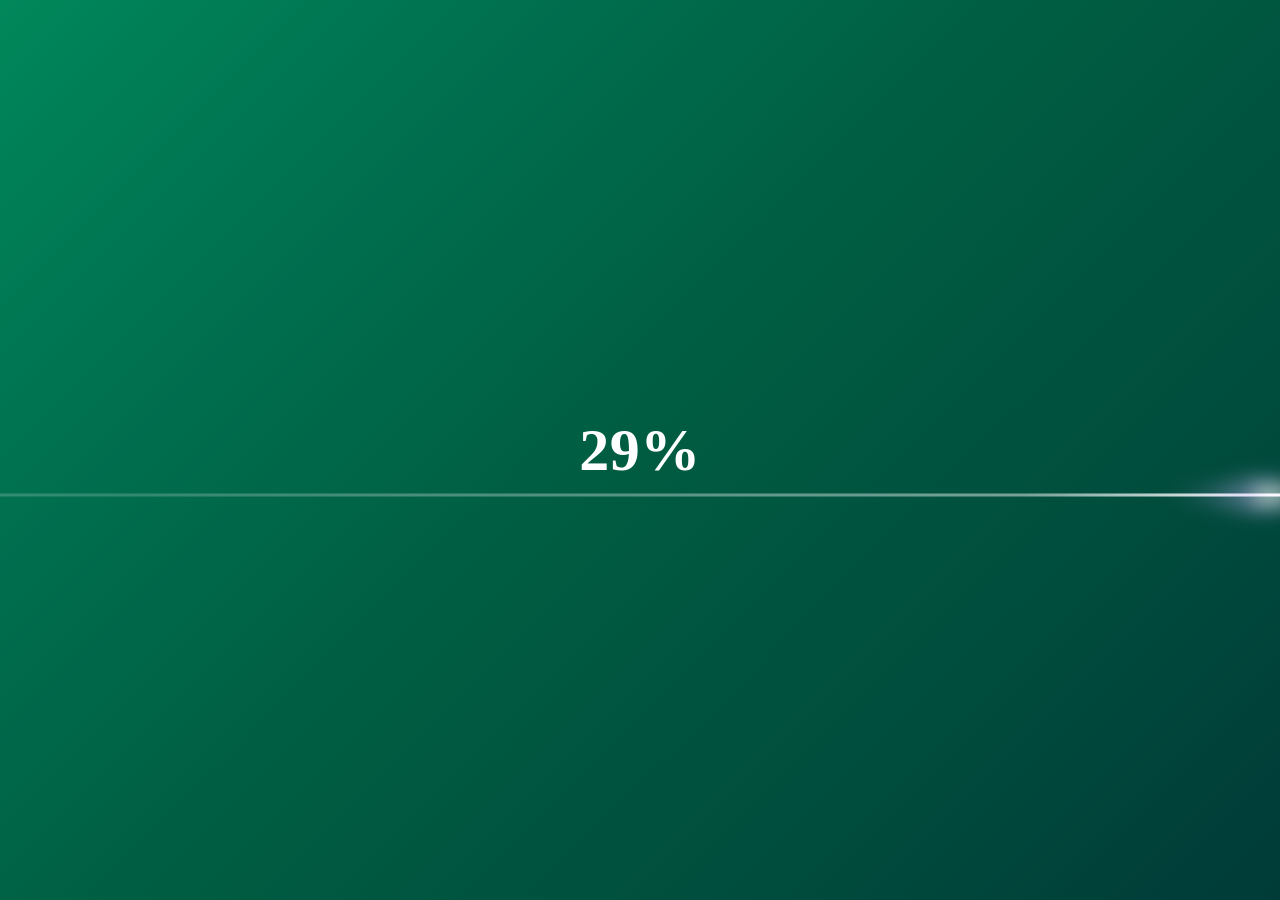
==== commit 8b9fd5a1: "index changes" ====
--- a/Club Public Content.html
+++ b/Club Public Content.html
@@ -35,7 +35,7 @@
             </div>
             
             <nav>
-                <a href="home_page.html" aria-label="View Domains">Home <span class="emoji"></span></a>
+                <a href="index.html" aria-label="View Domains">Home <span class="emoji"></span></a>
                 <a href="team.html" aria-label="Meet Our Team">Our Team <span class="emoji"></span></a>
                 <a href="events.html" aria-label="See Events">Events <span class="emoji"></span></a>
                 <a href="Club Public Content.html" aria-label="Success">Our Stories <span class="emoji"></span></a>
